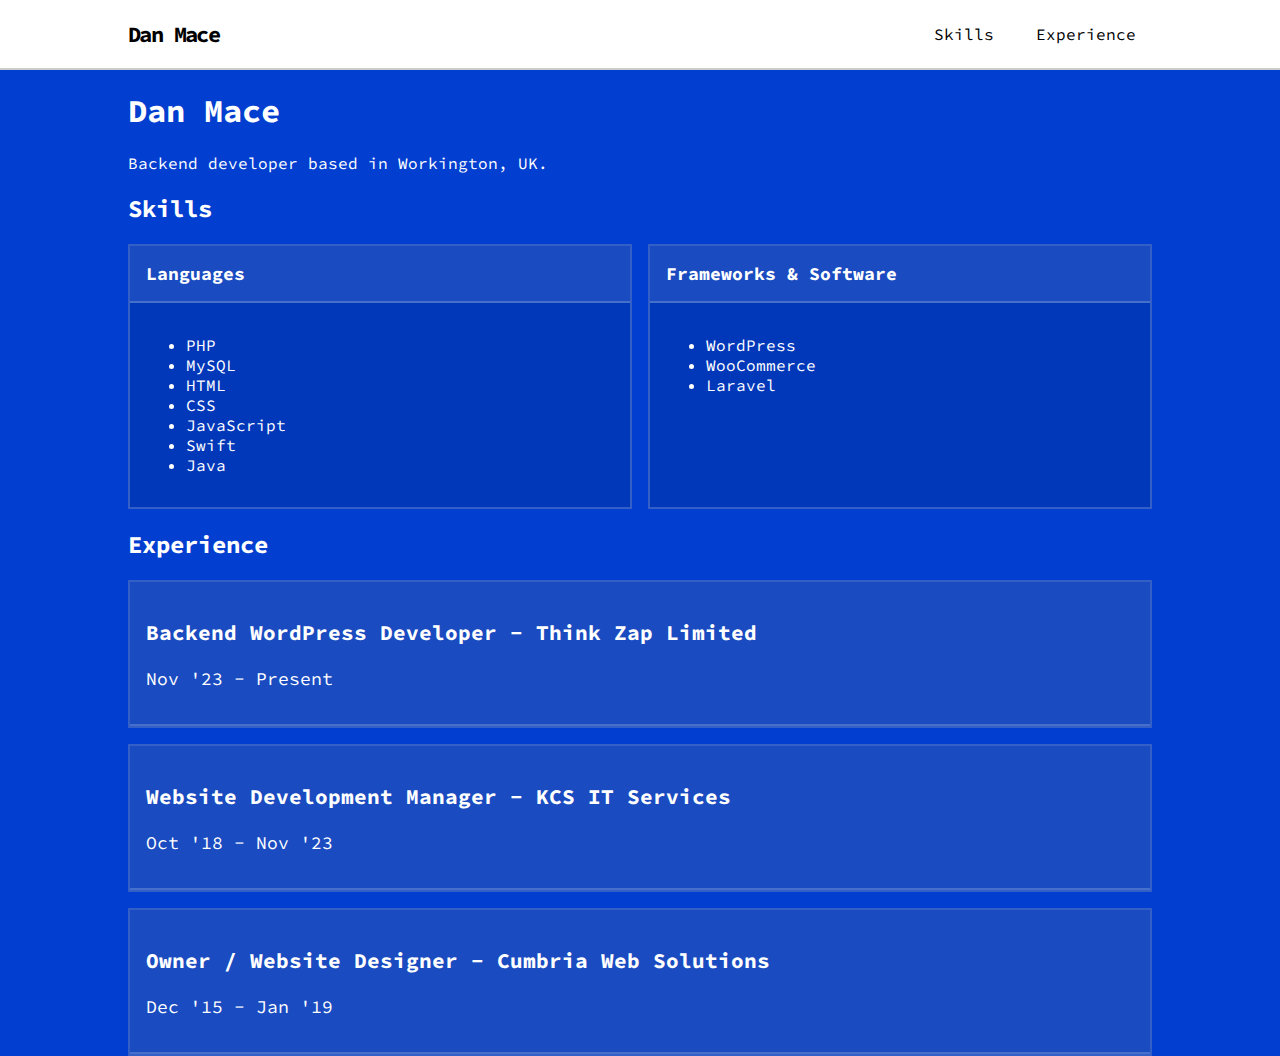
==== index.html @ 6d89f530 "Layout tweak + additional info." ====
<html>

<head>
    <title>Dan Mace</title>
    <meta name="viewport" content="width=device-width, initial-scale=1" />
    <link rel="preconnect" href="https://fonts.googleapis.com">
    <link rel="preconnect" href="https://fonts.gstatic.com" crossorigin>
    <link href="https://fonts.googleapis.com/css2?family=Source+Code+Pro:ital,wght@0,200..900;1,200..900&display=swap"
        rel="stylesheet">
</head>
<style>
    body {
        padding: 0;
        margin: 0;
        background-color: #023ecf;
        color: #fff;
        font-family: "Source Code Pro";
    }

    header {
        color: #023ecf;
        background: #fff;
        border-bottom: 2px solid #ccc;
        padding: 1rem;
    }

    header .header-layout {
        display: flex;
        align-items: center;
        justify-content: space-between;
    }

    header a.logo {
        font-weight: bold;
        font-size: 22px;
        text-decoration: none;
        letter-spacing: -0.1rem;
        color: #000;
    }

    header a.logo:hover {
        text-decoration: underline;
        color: #023ecf;
    }

    header nav ul {

        margin: 0;
        padding: 0;
    }

    header nav ul li {
        display: inline-block;
    }

    header nav ul li a {
        display: block;
        text-decoration: none;
        color: #000;
        padding: 0.5rem 1rem;
    }

    header nav ul li a:hover {
        text-decoration: underline;
        font-weight: bold;
        color: #023ecf;
    }

    .container {
        max-width: 80vw;
        margin: 0 auto;
    }

    .widget-grid {
        display: grid;
        grid-template-columns: 1fr 1fr;
        grid-gap: 1rem;
    }

    .widget-grid.single-col{
        grid-template-columns: 1fr;
    }

    .widget {
        background: rgba(0, 0, 0, 0.1);
        padding: 0;
        border: 2px solid rgba(255, 255, 255, 0.2);

    }

    .widget .widget-title {
        background: rgba(255, 255, 2555, 0.1);
        padding: 1rem;
        border-bottom: 2px solid rgba(255, 255, 255, 0.2);
        margin: 0;
        font-size: 18px;
    }

    .widget .widget-content {
        padding: 1rem;
    }
</style>

<body>
    <header>
        <div class="container">
            <div class="header-layout">
                <a href="https://dmacelancs.github.io/#top" class="logo">Dan Mace</a>
                <nav>
                    <ul>
                        <li><a href="https://dmacelancs.github.io/#skills">Skills</a></li>
                        <li><a href="https://dmacelancs.github.io/#experience">Experience</a></li>
                    </ul>
                </nav>
            </div>
        </div>
    </header>
    <main>
        <div class="container">
            <h1>Dan Mace</h1>
            <p>Backend developer based in Workington, UK.</p>
            <section id="skills">
                <h2>Skills</h2>
                <div class="widget-grid">
                    <div class="widget">
                        <h3 class="widget-title">Languages</h3>
                        <div class="widget-content">
                            <ul>
                                <li>PHP</li>
                                <li>MySQL</li>
                                <li>HTML</li>
                                <li>CSS</li>
                                <li>JavaScript</li>
                                <li>Swift</li>
                                <li>Java</li>
                            </ul>
                        </div>
                    </div>
                    <div class="widget">
                        <h3 class="widget-title">Frameworks &amp; Software</h3>
                        <div class="widget-content">
                            <ul>
                                <li>WordPress</li>
                                <li>WooCommerce</li>
                                <li>Laravel</li>
                            </ul>
                        </div>
                    </div>
                </div>
            </section>
            <section id="experience">
                <h2>Experience</h2>
                <div class="widget-grid single-col">
                    <div class="widget">
                        <div class="widget-title">
                            <h3>Backend WordPress Developer - Think Zap Limited</h3>
                            <p>Nov '23 - Present</p>
                        </div>
                    </div>
                    <div class="widget">
                        <div class="widget-title">
                            <h3>Website Development Manager - KCS IT Services</h3>
                            <p>Oct '18 - Nov '23</p>
                        </div>
                    </div>
                    <div class="widget">
                        <div class="widget-title">
                            <h3>Owner / Website Designer - Cumbria Web Solutions</h3>
                            <p>Dec '15 - Jan '19</p>
                        </div>
                    </div>
                </div>
            </section>
        </div>
    </main>
</body>

</html>
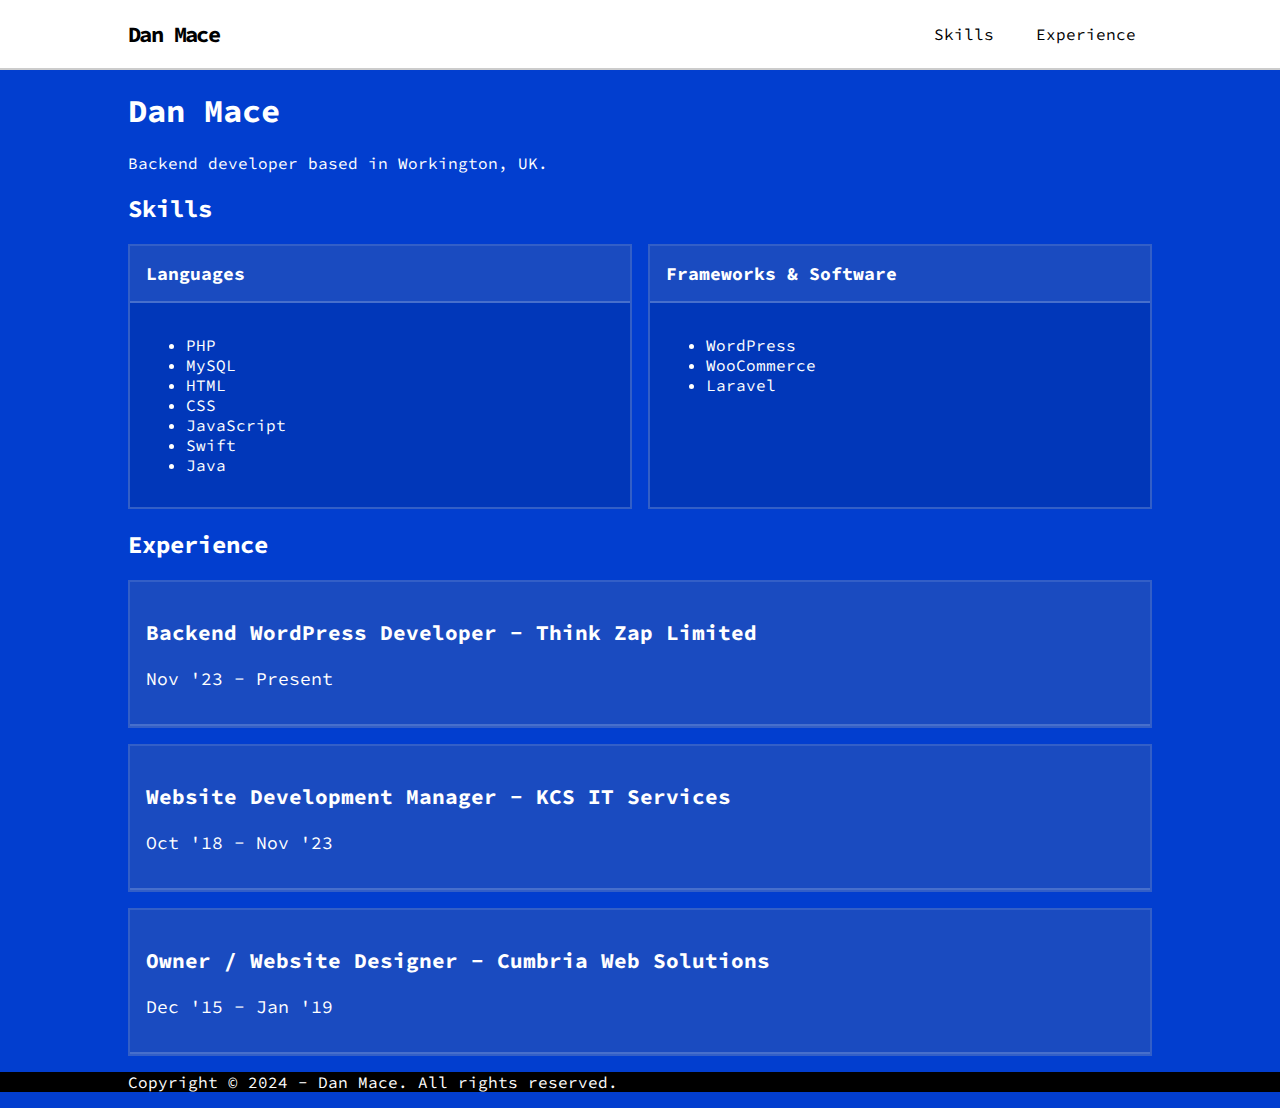
==== commit 3ee90e21: "Added footer." ====
--- a/index.html
+++ b/index.html
@@ -99,6 +99,22 @@
     .widget .widget-content {
         padding: 1rem;
     }
+
+    footer{
+        background-color: #000;
+        color: #fff;
+    }
+
+    @media screen and ( max-width: 800px ) {
+        .container{
+            max-width: 90vw;
+        }
+
+        .widget-grid{
+            grid-template-columns: 1fr;
+        }
+    }
+
 </style>
 
 <body>
@@ -173,6 +189,11 @@
             </section>
         </div>
     </main>
+    <footer>
+        <div class="container">
+            <p>Copyright &copy; 2024 - Dan Mace. All rights reserved.</p>
+        </div>
+    </footer>
 </body>
 
 </html>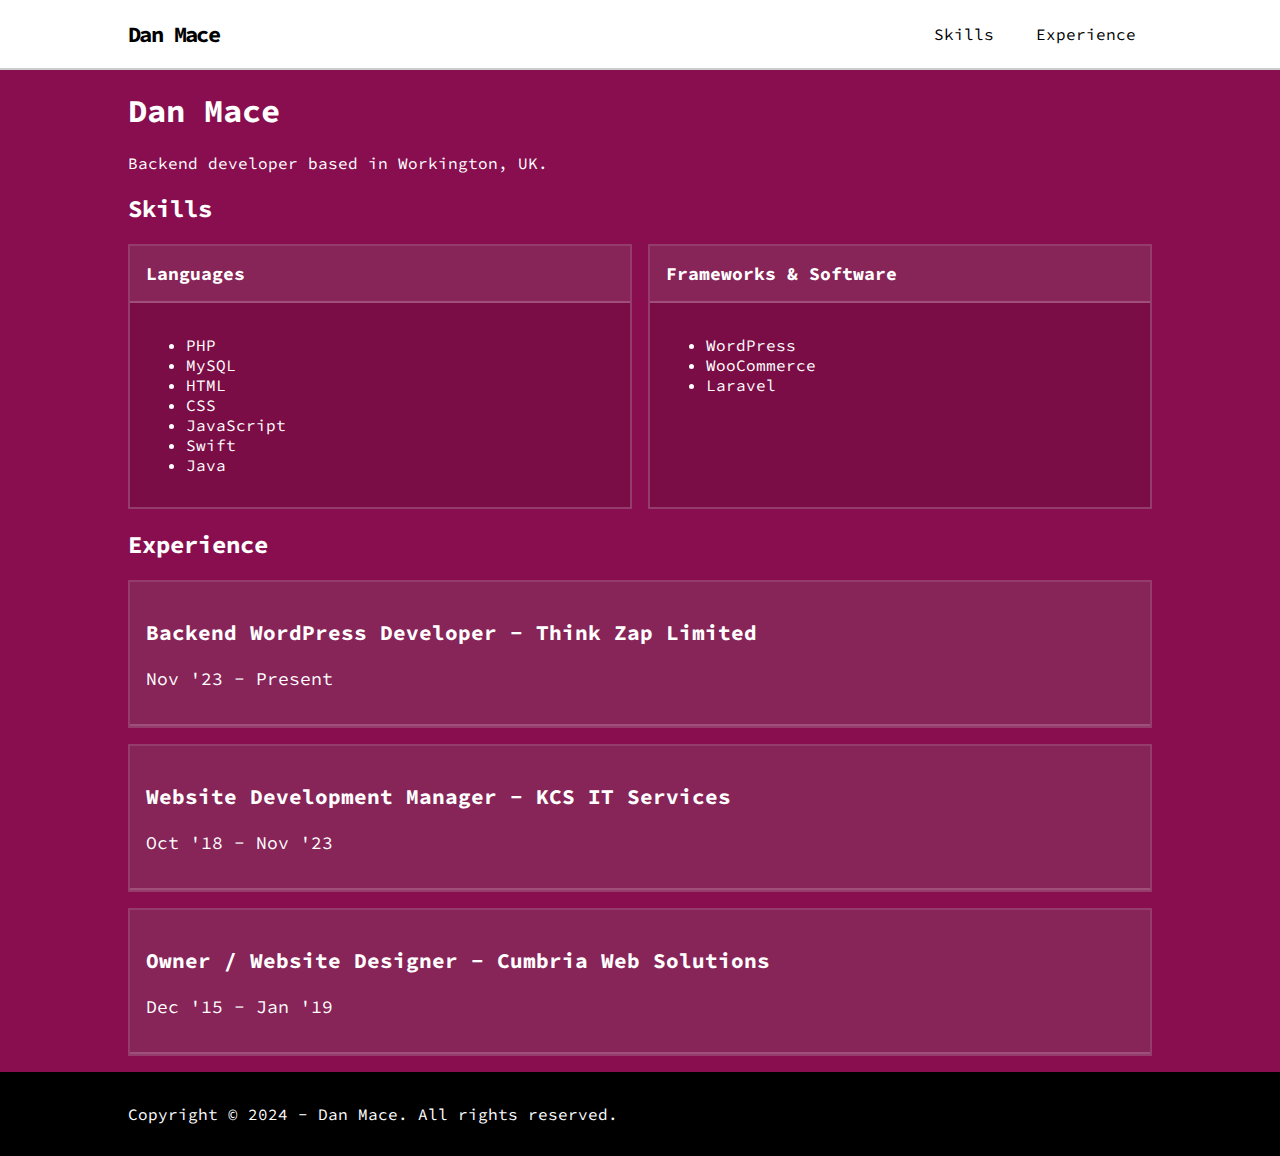
==== commit 27826152: "Background colour." ====
--- a/index.html
+++ b/index.html
@@ -77,7 +77,7 @@
         grid-gap: 1rem;
     }
 
-    .widget-grid.single-col{
+    .widget-grid.single-col {
         grid-template-columns: 1fr;
     }
 
@@ -100,24 +100,25 @@
         padding: 1rem;
     }
 
-    footer{
+    footer {
         background-color: #000;
         color: #fff;
-    }
-
-    @media screen and ( max-width: 800px ) {
-        .container{
+        padding: 1rem 0;
+        margin-top: 1rem;
+    }
+
+    @media screen and (max-width: 800px) {
+        .container {
             max-width: 90vw;
         }
 
-        .widget-grid{
+        .widget-grid {
             grid-template-columns: 1fr;
         }
     }
-
 </style>
 
-<body>
+<body id="body">
     <header>
         <div class="container">
             <div class="header-layout">
@@ -196,4 +197,32 @@
     </footer>
 </body>
 
+<script>
+    // Select random background colour on load.
+    window.addEventListener('load', function () {
+        let body = document.getElementById("body");
+
+        body.style.backgroundColor = [
+            '#B71C1C',
+            '#880E4F',
+            '#4A148C',
+            '#311B92',
+            '#0D47A1',
+            '#0D47A1',
+            '#006064',
+            '#004D40',
+            '#1B5E20',
+            '#33691E',
+            '#827717',
+            '#F57F17',
+            '#FF6F00',
+            '#E65100',
+            '#BF360C',
+            '#3E2723',
+            '#212121',
+            '#263238',
+        ][Math.floor(Math.random() * (5)) + 0];
+    });
+</script>
+
 </html>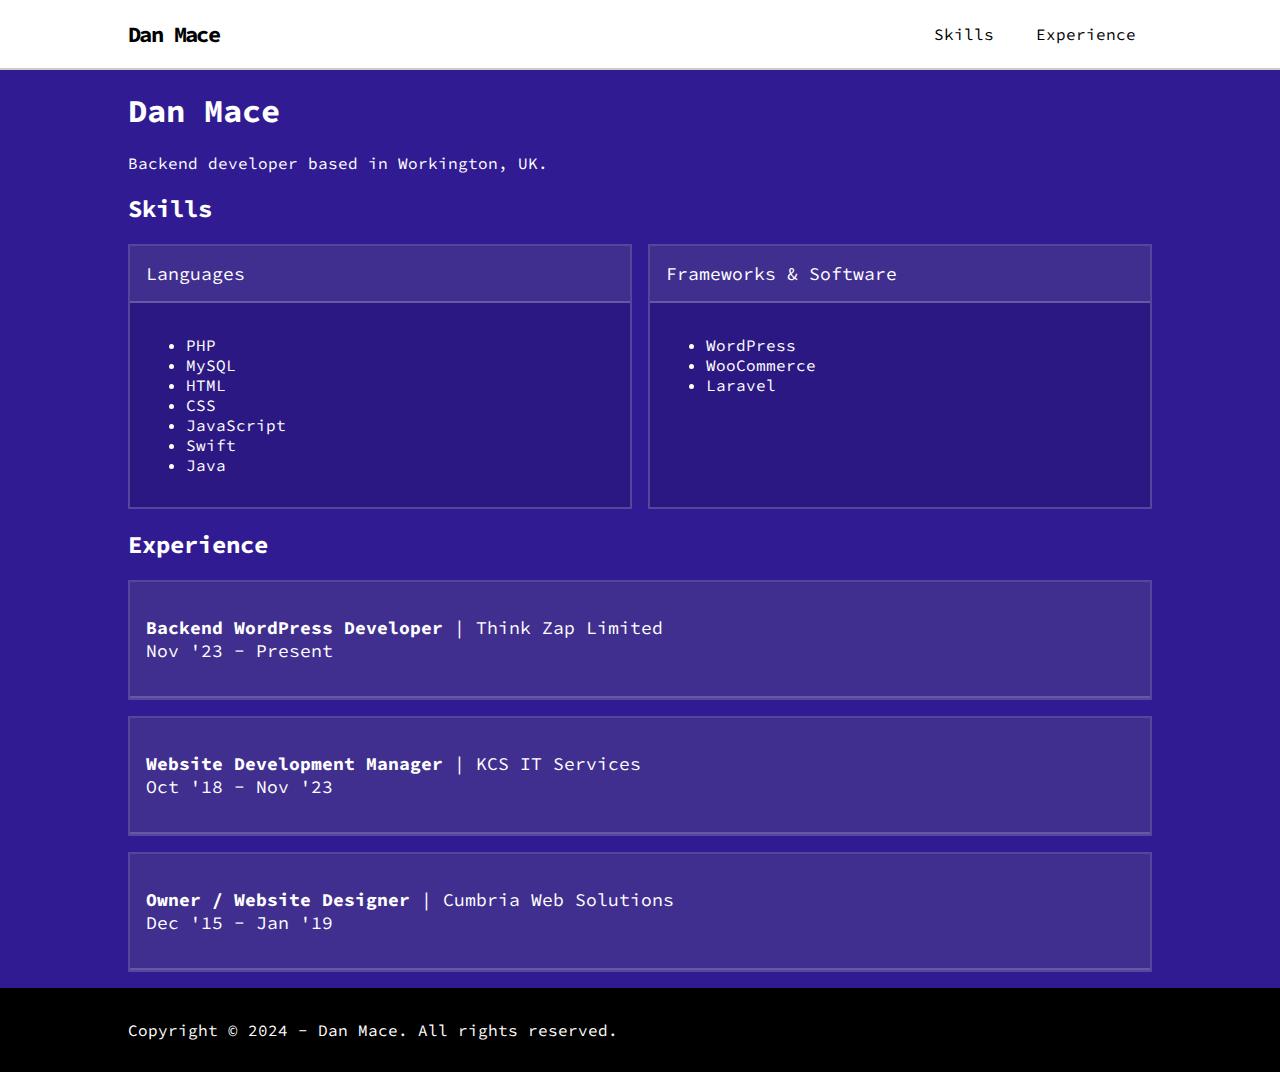
==== commit fdacfa62: "Corrected links." ====
--- a/index.html
+++ b/index.html
@@ -12,9 +12,10 @@
     body {
         padding: 0;
         margin: 0;
-        background-color: #023ecf;
+        background-color: #000;
         color: #fff;
         font-family: "Source Code Pro";
+        transition: 10s background-color ease-in-out;
     }
 
     header {
@@ -122,11 +123,11 @@
     <header>
         <div class="container">
             <div class="header-layout">
-                <a href="https://dmacelancs.github.io/#top" class="logo">Dan Mace</a>
+                <a href="https://danmace.co.uk/" class="logo">Dan Mace</a>
                 <nav>
                     <ul>
-                        <li><a href="https://dmacelancs.github.io/#skills">Skills</a></li>
-                        <li><a href="https://dmacelancs.github.io/#experience">Experience</a></li>
+                        <li><a href="https://danmace.co.uk/#skills">Skills</a></li>
+                        <li><a href="https://danmace.co.uk/#experience">Experience</a></li>
                     </ul>
                 </nav>
             </div>
@@ -140,7 +141,7 @@
                 <h2>Skills</h2>
                 <div class="widget-grid">
                     <div class="widget">
-                        <h3 class="widget-title">Languages</h3>
+                        <div class="widget-title">Languages</div>
                         <div class="widget-content">
                             <ul>
                                 <li>PHP</li>
@@ -154,7 +155,7 @@
                         </div>
                     </div>
                     <div class="widget">
-                        <h3 class="widget-title">Frameworks &amp; Software</h3>
+                        <div class="widget-title">Frameworks &amp; Software</div>
                         <div class="widget-content">
                             <ul>
                                 <li>WordPress</li>
@@ -170,20 +171,20 @@
                 <div class="widget-grid single-col">
                     <div class="widget">
                         <div class="widget-title">
-                            <h3>Backend WordPress Developer - Think Zap Limited</h3>
-                            <p>Nov '23 - Present</p>
+                            <p><strong>Backend WordPress Developer</strong> | Think Zap Limited<br>
+                                Nov '23 - Present</p>
                         </div>
                     </div>
                     <div class="widget">
                         <div class="widget-title">
-                            <h3>Website Development Manager - KCS IT Services</h3>
-                            <p>Oct '18 - Nov '23</p>
+                            <p><strong>Website Development Manager</strong> | KCS IT Services<br>
+                                Oct '18 - Nov '23</p>
                         </div>
                     </div>
                     <div class="widget">
                         <div class="widget-title">
-                            <h3>Owner / Website Designer - Cumbria Web Solutions</h3>
-                            <p>Dec '15 - Jan '19</p>
+                            <p><strong>Owner / Website Designer</strong> | Cumbria Web Solutions<br>
+                                Dec '15 - Jan '19</p>
                         </div>
                     </div>
                 </div>
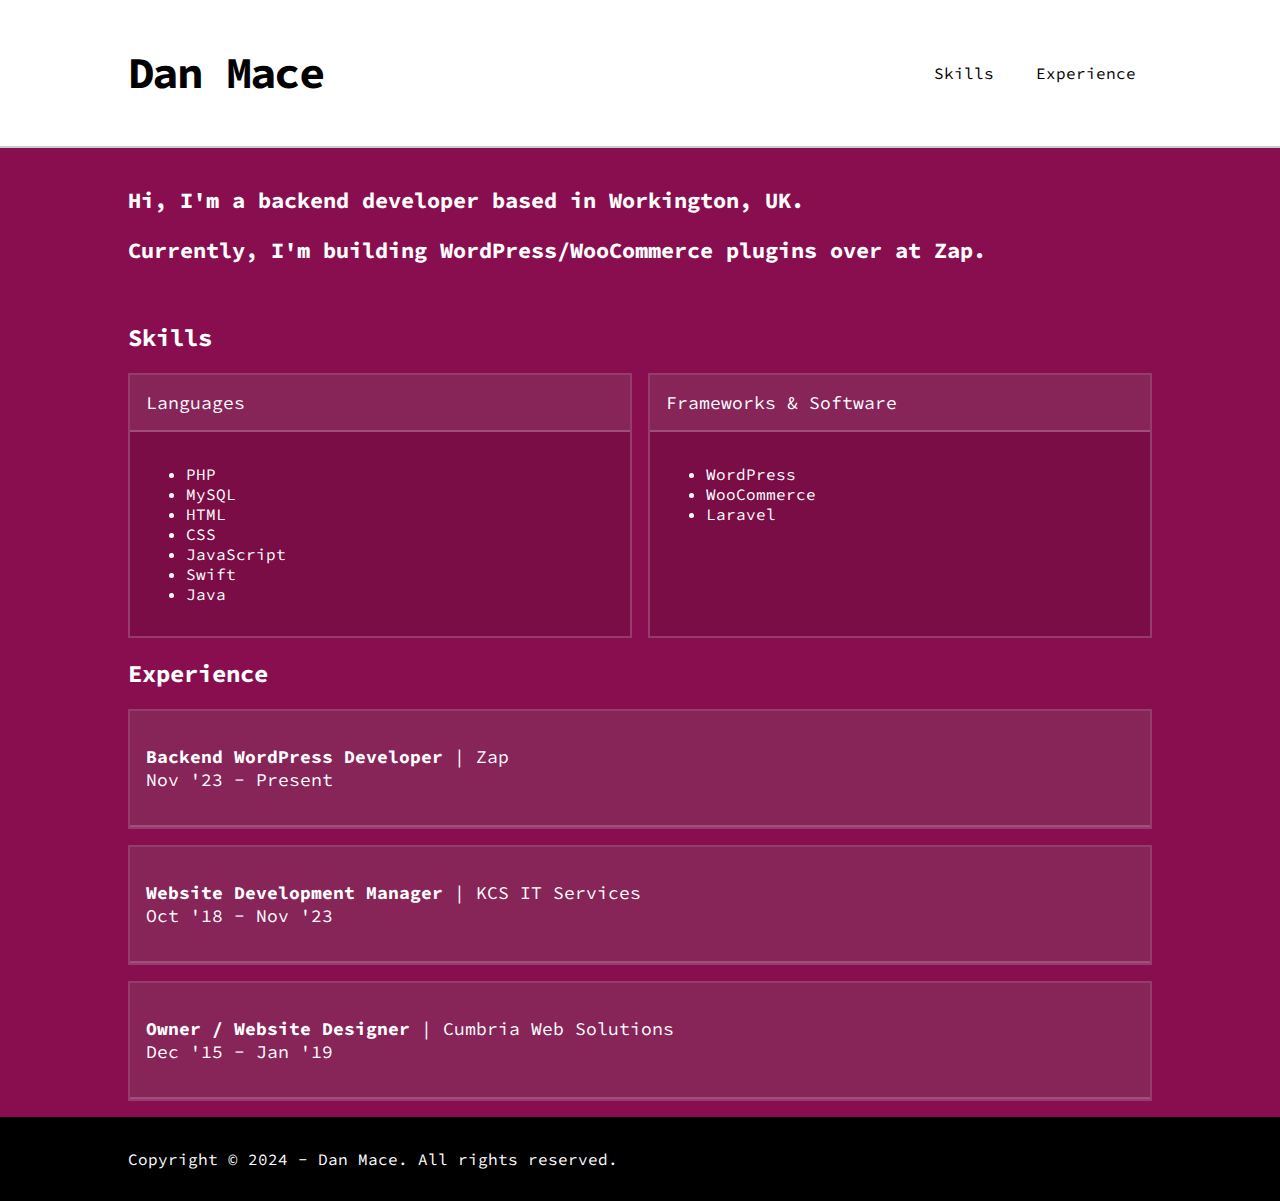
==== commit 2df05af4: "Content/layout tweak" ====
--- a/index.html
+++ b/index.html
@@ -72,6 +72,13 @@
         margin: 0 auto;
     }
 
+    #intro {
+
+        padding: 1rem 0;
+        font-size: 22px;
+        font-weight: bold;
+    }
+
     .widget-grid {
         display: grid;
         grid-template-columns: 1fr 1fr;
@@ -123,7 +130,9 @@
     <header>
         <div class="container">
             <div class="header-layout">
-                <a href="https://danmace.co.uk/" class="logo">Dan Mace</a>
+                <a href="https://danmace.co.uk/" class="logo">
+                    <h1>Dan Mace</h1>
+                </a>
                 <nav>
                     <ul>
                         <li><a href="https://danmace.co.uk/#skills">Skills</a></li>
@@ -135,8 +144,10 @@
     </header>
     <main>
         <div class="container">
-            <h1>Dan Mace</h1>
-            <p>Backend developer based in Workington, UK.</p>
+            <section id="intro">
+                <p>Hi, I'm a backend developer based in Workington, UK.</p>
+                <p>Currently, I'm building WordPress/WooCommerce plugins over at Zap.</p>
+            </section>
             <section id="skills">
                 <h2>Skills</h2>
                 <div class="widget-grid">
@@ -171,7 +182,7 @@
                 <div class="widget-grid single-col">
                     <div class="widget">
                         <div class="widget-title">
-                            <p><strong>Backend WordPress Developer</strong> | Think Zap Limited<br>
+                            <p><strong>Backend WordPress Developer</strong> | Zap<br>
                                 Nov '23 - Present</p>
                         </div>
                     </div>
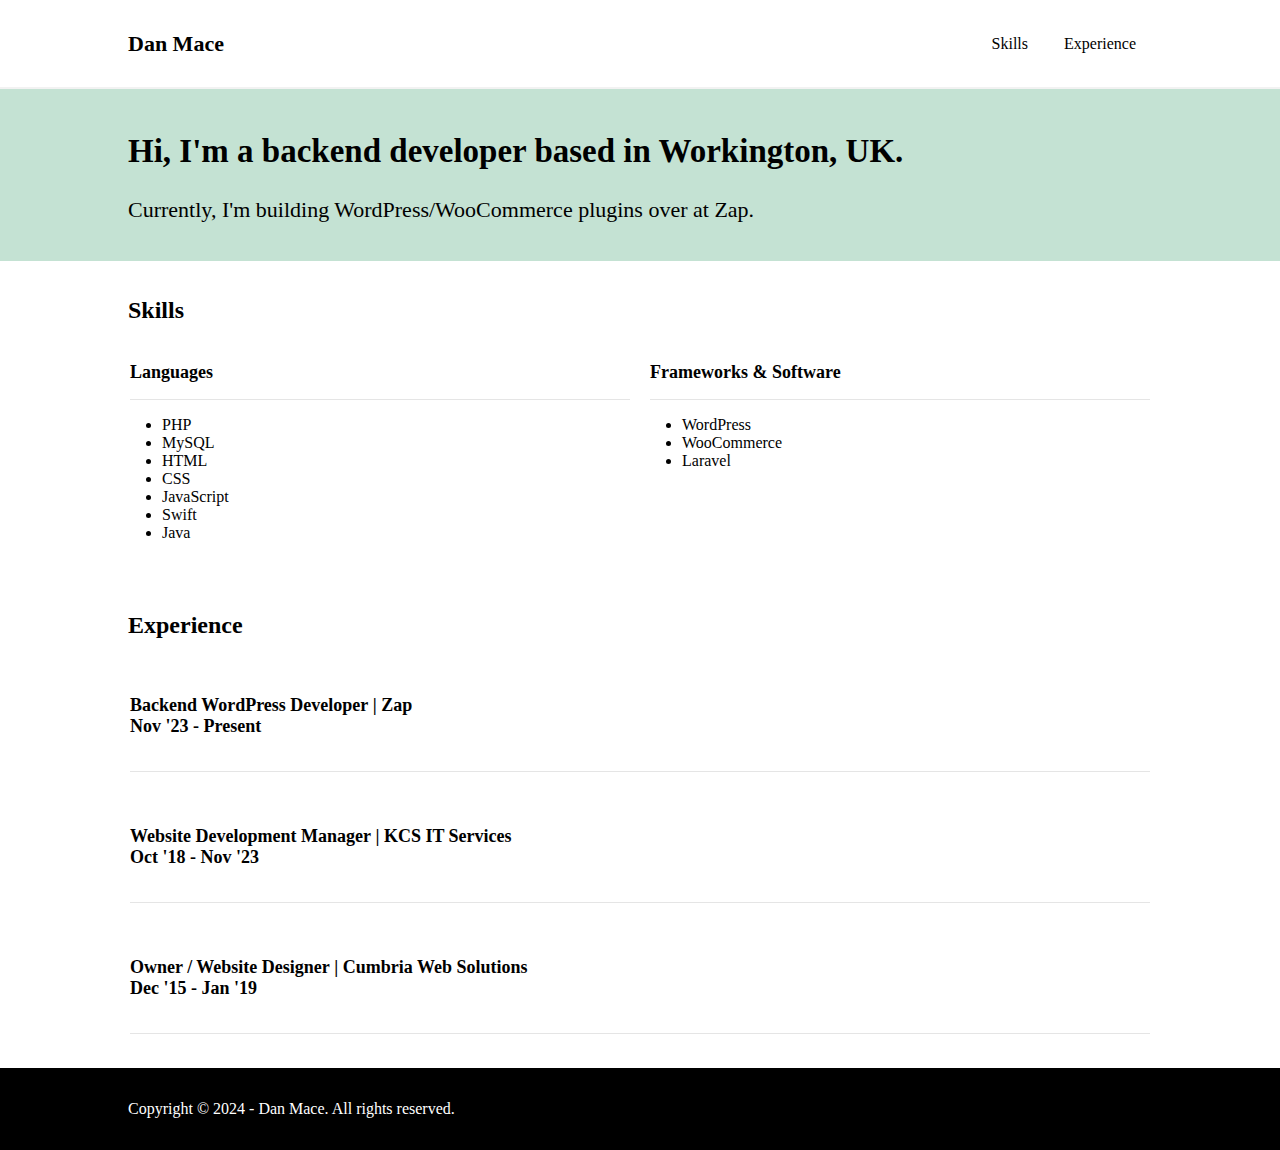
==== commit 131cf61b: "More style tweaks." ====
--- a/index.html
+++ b/index.html
@@ -3,25 +3,23 @@
 <head>
     <title>Dan Mace</title>
     <meta name="viewport" content="width=device-width, initial-scale=1" />
-    <link rel="preconnect" href="https://fonts.googleapis.com">
-    <link rel="preconnect" href="https://fonts.gstatic.com" crossorigin>
-    <link href="https://fonts.googleapis.com/css2?family=Source+Code+Pro:ital,wght@0,200..900;1,200..900&display=swap"
-        rel="stylesheet">
+    <link href="https://fonts.cdnfonts.com/css/apple-garamond" rel="stylesheet">
+
 </head>
 <style>
     body {
         padding: 0;
         margin: 0;
-        background-color: #000;
-        color: #fff;
-        font-family: "Source Code Pro";
+        background-color: #fff;
+        color: #000;
+        font-family: "Apple Garamond", Serif;
         transition: 10s background-color ease-in-out;
     }
 
     header {
         color: #023ecf;
         background: #fff;
-        border-bottom: 2px solid #ccc;
+        border-bottom: 2px solid rgba(0, 0, 0, 0.05);
         padding: 1rem;
     }
 
@@ -35,8 +33,11 @@
         font-weight: bold;
         font-size: 22px;
         text-decoration: none;
-        letter-spacing: -0.1rem;
         color: #000;
+    }
+
+    header a.logo h1 {
+        font-size: inherit;
     }
 
     header a.logo:hover {
@@ -76,7 +77,13 @@
 
         padding: 1rem 0;
         font-size: 22px;
-        font-weight: bold;
+        background: rgba(18, 140, 80, 0.25);
+    }
+
+    #skills,
+    #experience {
+
+        padding: 1rem 0;
     }
 
     .widget-grid {
@@ -90,22 +97,27 @@
     }
 
     .widget {
-        background: rgba(0, 0, 0, 0.1);
         padding: 0;
         border: 2px solid rgba(255, 255, 255, 0.2);
 
     }
 
     .widget .widget-title {
-        background: rgba(255, 255, 2555, 0.1);
-        padding: 1rem;
-        border-bottom: 2px solid rgba(255, 255, 255, 0.2);
+        padding: 1rem 0;
+        border-bottom: 1px solid rgba(0, 0, 0, 0.1);
         margin: 0;
         font-size: 18px;
+        font-weight: bold;
     }
 
     .widget .widget-content {
-        padding: 1rem;
+        padding: 1rem 0;
+    }
+
+    .widget .widget-content ul {
+
+        padding: 0 0 0 2rem;
+        margin: 0;
     }
 
     footer {
@@ -143,11 +155,13 @@
         </div>
     </header>
     <main>
+        <section id="intro">
+            <div class="container">
+                <h2>Hi, I'm a backend developer based in Workington, UK.</h2>
+                <p>Currently, I'm building WordPress/WooCommerce plugins over at Zap.</p>
+            </div>
+        </section>
         <div class="container">
-            <section id="intro">
-                <p>Hi, I'm a backend developer based in Workington, UK.</p>
-                <p>Currently, I'm building WordPress/WooCommerce plugins over at Zap.</p>
-            </section>
             <section id="skills">
                 <h2>Skills</h2>
                 <div class="widget-grid">
@@ -209,32 +223,4 @@
     </footer>
 </body>
 
-<script>
-    // Select random background colour on load.
-    window.addEventListener('load', function () {
-        let body = document.getElementById("body");
-
-        body.style.backgroundColor = [
-            '#B71C1C',
-            '#880E4F',
-            '#4A148C',
-            '#311B92',
-            '#0D47A1',
-            '#0D47A1',
-            '#006064',
-            '#004D40',
-            '#1B5E20',
-            '#33691E',
-            '#827717',
-            '#F57F17',
-            '#FF6F00',
-            '#E65100',
-            '#BF360C',
-            '#3E2723',
-            '#212121',
-            '#263238',
-        ][Math.floor(Math.random() * (5)) + 0];
-    });
-</script>
-
 </html>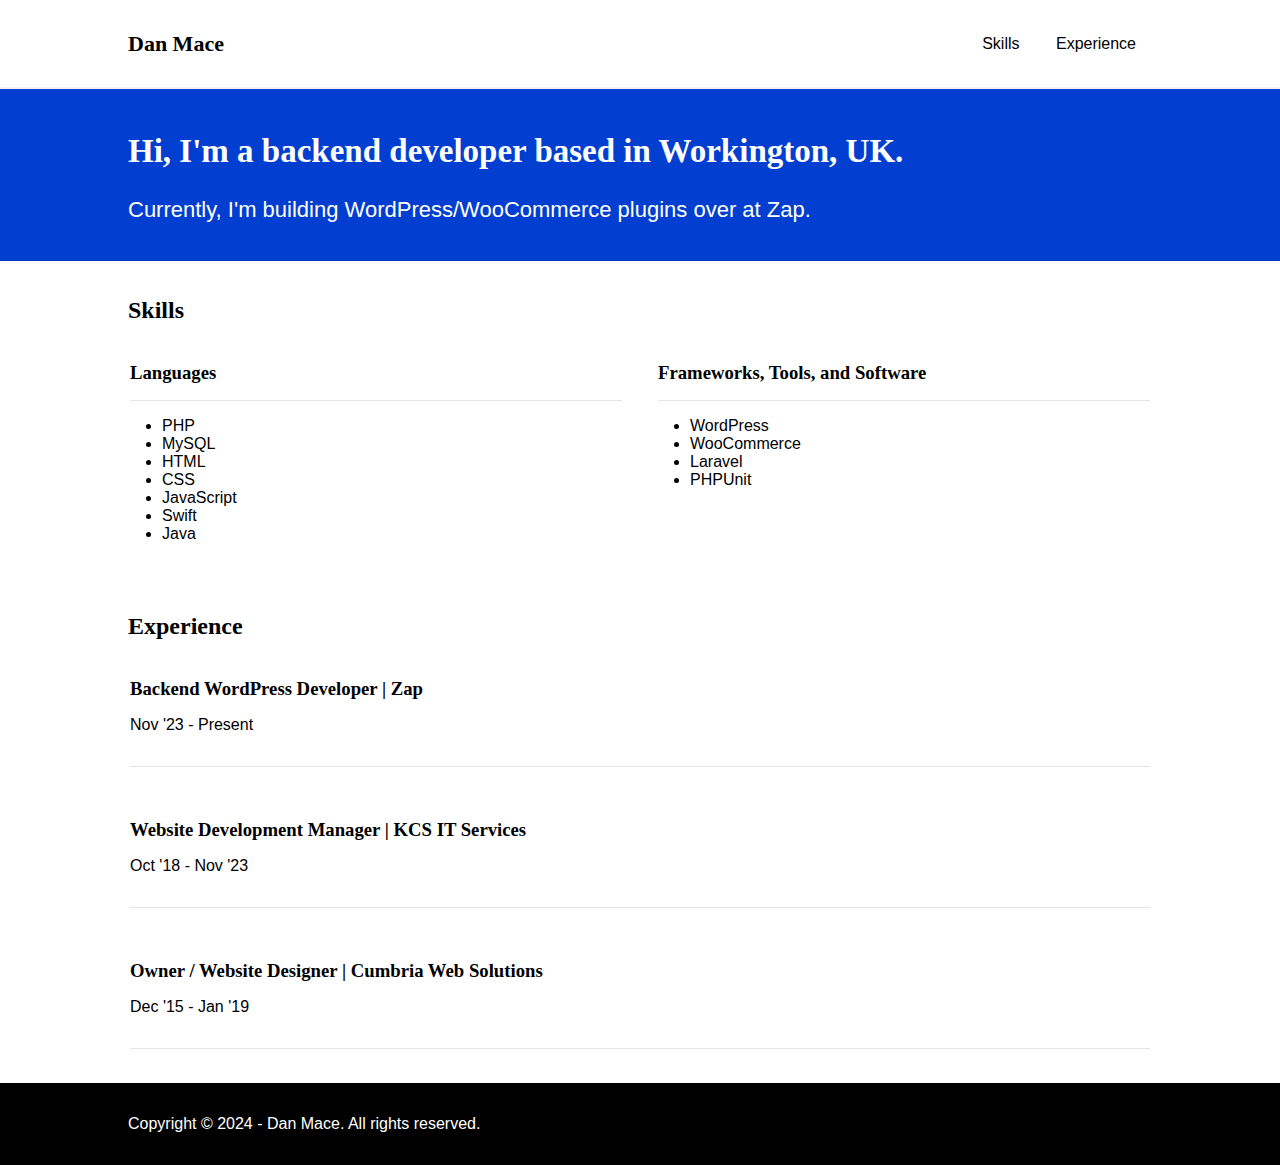
==== commit 1d4d6900: "More style tweaks." ====
--- a/index.html
+++ b/index.html
@@ -12,8 +12,17 @@
         margin: 0;
         background-color: #fff;
         color: #000;
+        font-family: Helvetica, Arial, Sans-Serif;
+        transition: 10s background-color ease-in-out;
+    }
+
+    h1,
+    h2,
+    h3,
+    h4,
+    h5,
+    h6 {
         font-family: "Apple Garamond", Serif;
-        transition: 10s background-color ease-in-out;
     }
 
     header {
@@ -77,7 +86,8 @@
 
         padding: 1rem 0;
         font-size: 22px;
-        background: rgba(18, 140, 80, 0.25);
+        background: #023ecf;
+        color: #fff;
     }
 
     #skills,
@@ -89,7 +99,7 @@
     .widget-grid {
         display: grid;
         grid-template-columns: 1fr 1fr;
-        grid-gap: 1rem;
+        grid-gap: 2rem;
     }
 
     .widget-grid.single-col {
@@ -106,8 +116,10 @@
         padding: 1rem 0;
         border-bottom: 1px solid rgba(0, 0, 0, 0.1);
         margin: 0;
-        font-size: 18px;
-        font-weight: bold;
+    }
+
+    .widget .widget-title h3 {
+        margin: 0;
     }
 
     .widget .widget-content {
@@ -166,7 +178,9 @@
                 <h2>Skills</h2>
                 <div class="widget-grid">
                     <div class="widget">
-                        <div class="widget-title">Languages</div>
+                        <div class="widget-title">
+                            <h3>Languages</h3>
+                        </div>
                         <div class="widget-content">
                             <ul>
                                 <li>PHP</li>
@@ -180,12 +194,15 @@
                         </div>
                     </div>
                     <div class="widget">
-                        <div class="widget-title">Frameworks &amp; Software</div>
+                        <div class="widget-title">
+                            <h3>Frameworks, Tools, and Software</h3>
+                        </div>
                         <div class="widget-content">
                             <ul>
                                 <li>WordPress</li>
                                 <li>WooCommerce</li>
                                 <li>Laravel</li>
+                                <li>PHPUnit</li>
                             </ul>
                         </div>
                     </div>
@@ -196,20 +213,20 @@
                 <div class="widget-grid single-col">
                     <div class="widget">
                         <div class="widget-title">
-                            <p><strong>Backend WordPress Developer</strong> | Zap<br>
-                                Nov '23 - Present</p>
-                        </div>
-                    </div>
-                    <div class="widget">
-                        <div class="widget-title">
-                            <p><strong>Website Development Manager</strong> | KCS IT Services<br>
-                                Oct '18 - Nov '23</p>
-                        </div>
-                    </div>
-                    <div class="widget">
-                        <div class="widget-title">
-                            <p><strong>Owner / Website Designer</strong> | Cumbria Web Solutions<br>
-                                Dec '15 - Jan '19</p>
+                            <h3>Backend WordPress Developer | Zap</h3>
+                            <p>Nov '23 - Present</p>
+                        </div>
+                    </div>
+                    <div class="widget">
+                        <div class="widget-title">
+                            <h3>Website Development Manager | KCS IT Services</h3>
+                            <p>Oct '18 - Nov '23</p>
+                        </div>
+                    </div>
+                    <div class="widget">
+                        <div class="widget-title">
+                            <h3>Owner / Website Designer | Cumbria Web Solutions</h3>
+                            <p>Dec '15 - Jan '19</p>
                         </div>
                     </div>
                 </div>
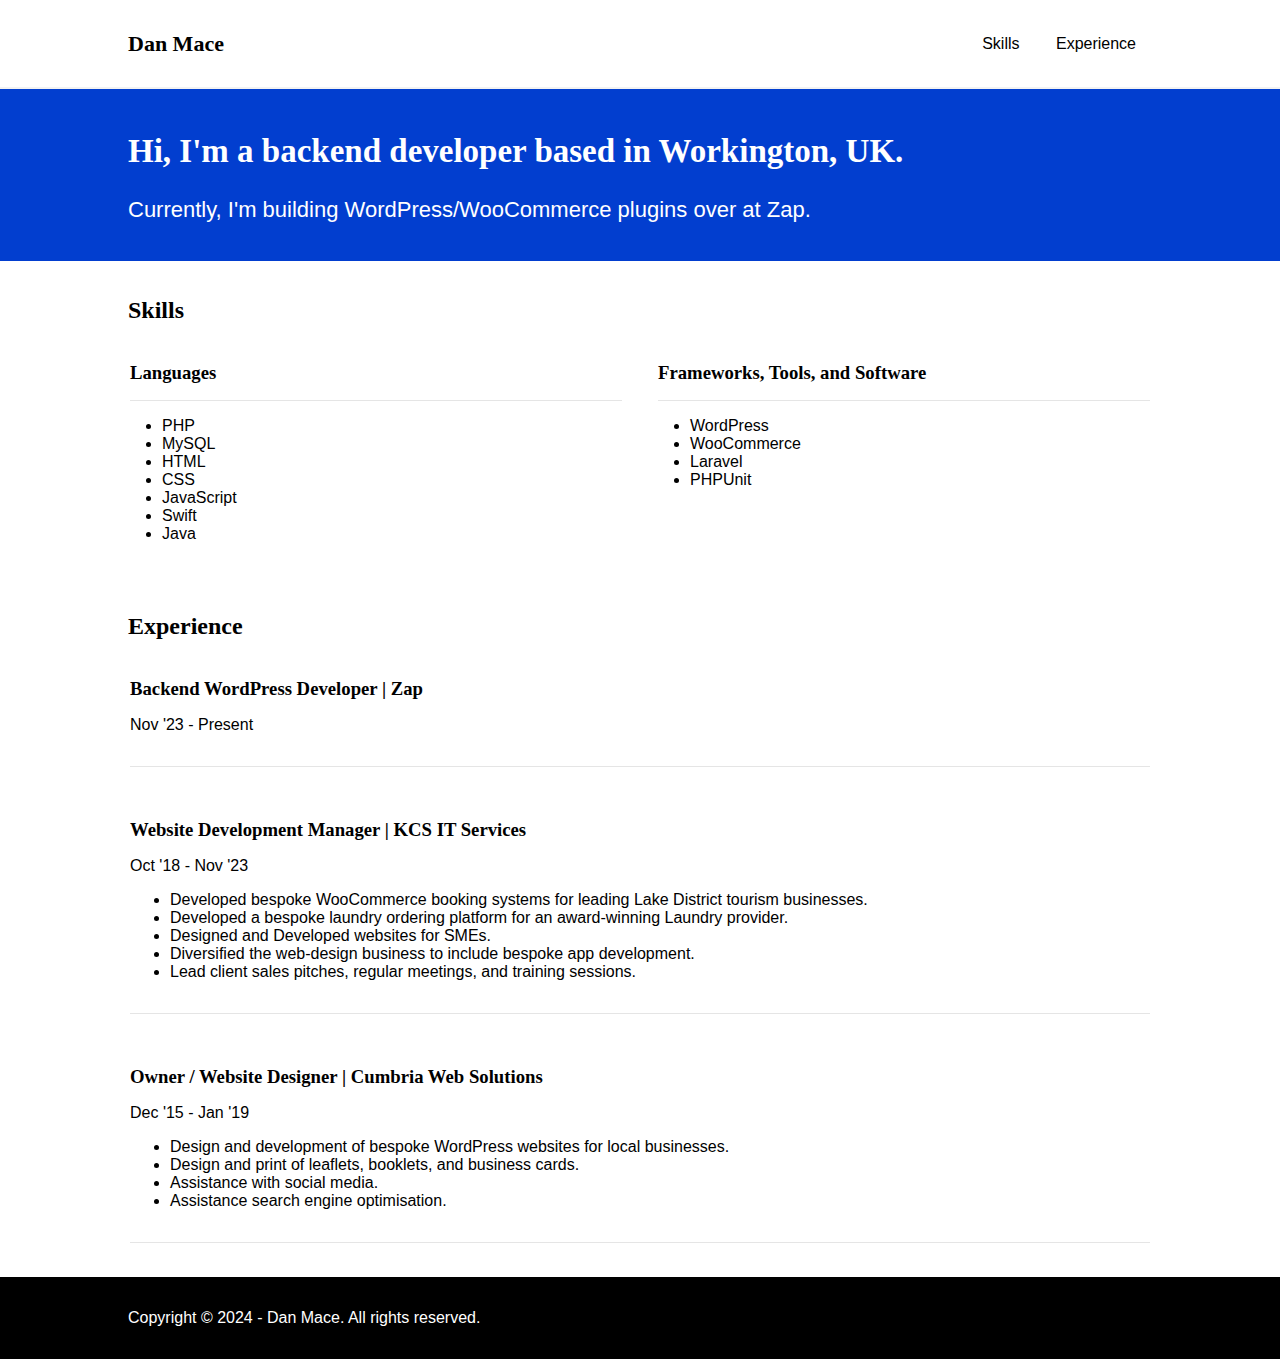
==== commit 1126e7f5: "Content tweaks." ====
--- a/index.html
+++ b/index.html
@@ -215,18 +215,35 @@
                         <div class="widget-title">
                             <h3>Backend WordPress Developer | Zap</h3>
                             <p>Nov '23 - Present</p>
+                            <!--<ul>
+                                <li>Developed a bespoke PWA (Progressive Web App) plugin for WordPress.</li>
+                                <li>Lead relations between marketing and dev teams and developed bespoke solutions to aid marketing successes.</li>
+                            </ul>-->
                         </div>
                     </div>
                     <div class="widget">
                         <div class="widget-title">
                             <h3>Website Development Manager | KCS IT Services</h3>
                             <p>Oct '18 - Nov '23</p>
+                            <ul>
+                                <li>Developed bespoke WooCommerce booking systems for leading Lake District tourism businesses.</li>
+                                <li>Developed a bespoke laundry ordering platform for an award-winning Laundry provider.</li>
+                                <li>Designed and Developed websites for SMEs.</li>
+                                <li>Diversified the web-design business to include bespoke app development.</li>
+                                <li>Lead client sales pitches, regular meetings, and training sessions.</li>
+                            </ul>
                         </div>
                     </div>
                     <div class="widget">
                         <div class="widget-title">
                             <h3>Owner / Website Designer | Cumbria Web Solutions</h3>
                             <p>Dec '15 - Jan '19</p>
+                            <ul>
+                                <li>Design and development of bespoke WordPress websites for local businesses.</li>
+                                <li>Design and print of leaflets, booklets, and business cards.</li>
+                                <li>Assistance with social media.</li>
+                                <li>Assistance search engine optimisation.</li>
+                            </ul>
                         </div>
                     </div>
                 </div>
